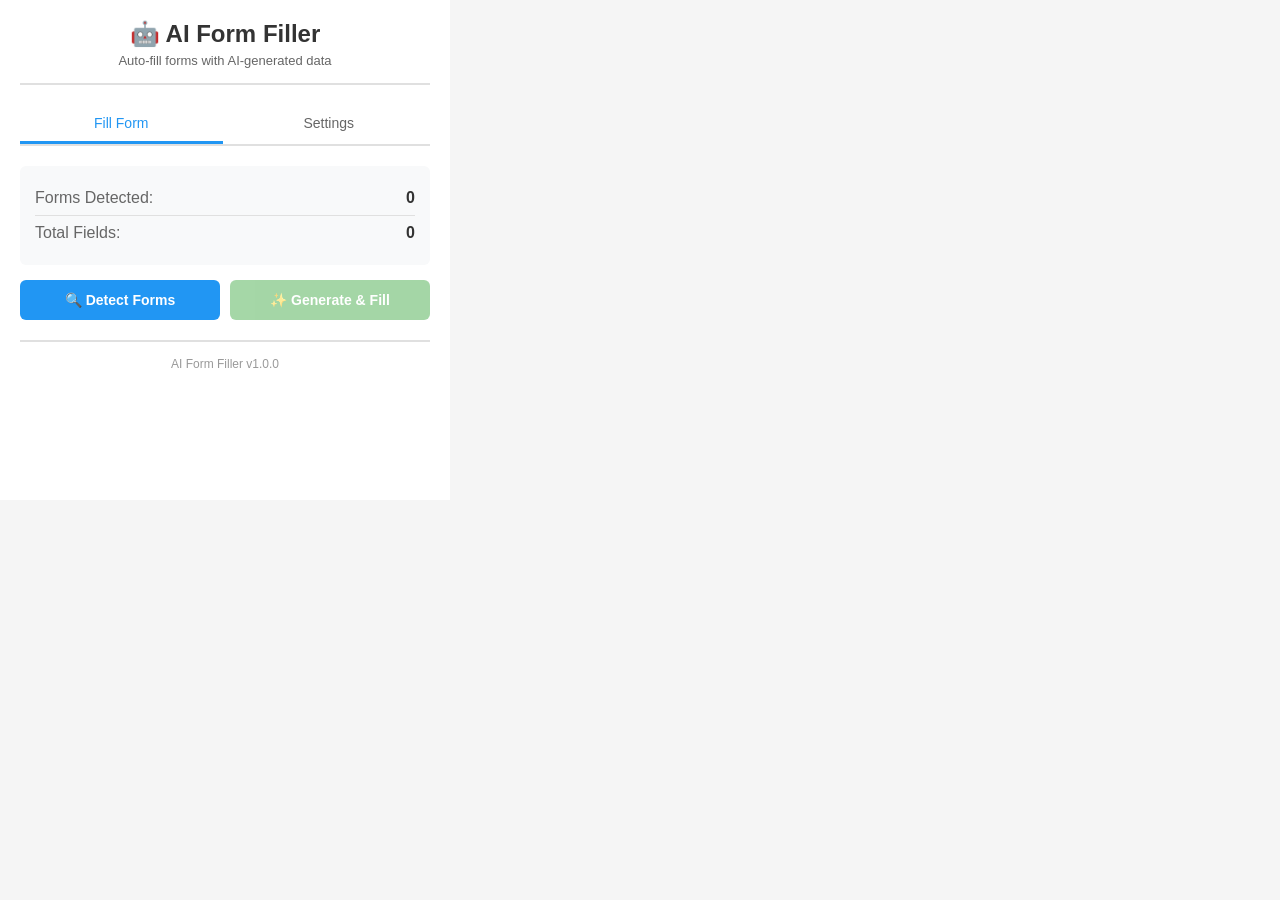
==== popup.html @ 48ce95aa "Initial commit: AI Form Filler Chrome Extension with Bailian integration and rich text editor suppor" ====
<!DOCTYPE html>
<html lang="en">
<head>
  <meta charset="UTF-8">
  <meta name="viewport" content="width=device-width, initial-scale=1.0">
  <title>AI Form Filler</title>
  <link rel="stylesheet" href="popup.css">
</head>
<body>
  <div class="container">
    <header>
      <h1>🤖 AI Form Filler</h1>
      <p class="subtitle">Auto-fill forms with AI-generated data</p>
    </header>

    <div class="tabs">
      <button class="tab-btn active" data-tab="fill">Fill Form</button>
      <button class="tab-btn" data-tab="settings">Settings</button>
    </div>

    <!-- Fill Form Tab -->
    <div id="fill-tab" class="tab-content active">
      <div id="status-message" class="status-message"></div>
      
      <div class="form-info">
        <div class="info-item">
          <span class="label">Forms Detected:</span>
          <span id="forms-count" class="value">0</span>
        </div>
        <div class="info-item">
          <span class="label">Total Fields:</span>
          <span id="fields-count" class="value">0</span>
        </div>
      </div>

      <div class="actions">
        <button id="detect-btn" class="btn btn-primary">
          🔍 Detect Forms
        </button>
        <button id="fill-btn" class="btn btn-success" disabled>
          ✨ Generate & Fill
        </button>
      </div>

      <div id="preview-section" class="preview-section" style="display: none;">
        <h3>Field Preview</h3>
        <div id="fields-preview" class="fields-preview"></div>
      </div>
    </div>

    <!-- Settings Tab -->
    <div id="settings-tab" class="tab-content">
      <form id="settings-form">
        <div class="form-group">
          <label for="api-key">API Key *</label>
          <input type="password" id="api-key" placeholder="Enter your Alibaba Cloud Bailian API key" required>
          <small>Your API key is stored locally and never sent to third parties</small>
        </div>

        <div class="form-group">
          <label for="api-url">API URL</label>
          <input type="url" id="api-url" placeholder="https://dashscope.aliyuncs.com/compatible-mode/v1/chat/completions">
        </div>

        <div class="form-group">
          <label for="model">AI Model</label>
          <select id="model">
            <option value="qwen-turbo">Qwen-Turbo (Fast)</option>
            <option value="qwen-plus" selected>Qwen-Plus (Balanced)</option>
            <option value="qwen-max">Qwen-Max (Best Quality)</option>
          </select>
        </div>

        <div class="form-group">
          <label for="language">Language</label>
          <select id="language">
            <option value="en">English</option>
            <option value="zh">Chinese</option>
            <option value="ja">Japanese</option>
            <option value="ko">Korean</option>
            <option value="es">Spanish</option>
            <option value="fr">French</option>
          </select>
        </div>

        <div class="form-group">
          <label class="checkbox-label">
            <input type="checkbox" id="auto-fill">
            <span>Auto-fill on page load (when forms detected)</span>
          </label>
        </div>

        <div class="form-actions">
          <button type="submit" class="btn btn-primary">💾 Save Settings</button>
        </div>
      </form>
    </div>

    <footer>
      <p class="footer-text">AI Form Filler v1.0.0</p>
    </footer>
  </div>

  <script src="popup.js"></script>
</body>
</html>
---- popup.css ----
* {
  margin: 0;
  padding: 0;
  box-sizing: border-box;
}

body {
  font-family: -apple-system, BlinkMacSystemFont, 'Segoe UI', Roboto, Oxygen, Ubuntu, Cantarell, sans-serif;
  background: #f5f5f5;
  min-width: 400px;
  min-height: 500px;
}

.container {
  background: white;
  padding: 20px;
  max-width: 450px;
  min-height: 500px;
}

header {
  text-align: center;
  margin-bottom: 20px;
  padding-bottom: 15px;
  border-bottom: 2px solid #e0e0e0;
}

header h1 {
  font-size: 24px;
  color: #333;
  margin-bottom: 5px;
}

.subtitle {
  color: #666;
  font-size: 13px;
}

/* Tabs */
.tabs {
  display: flex;
  gap: 5px;
  margin-bottom: 20px;
  border-bottom: 2px solid #e0e0e0;
}

.tab-btn {
  flex: 1;
  padding: 10px;
  background: none;
  border: none;
  border-bottom: 3px solid transparent;
  cursor: pointer;
  font-size: 14px;
  font-weight: 500;
  color: #666;
  transition: all 0.3s;
}

.tab-btn:hover {
  color: #2196F3;
  background: #f0f8ff;
}

.tab-btn.active {
  color: #2196F3;
  border-bottom-color: #2196F3;
}

.tab-content {
  display: none;
}

.tab-content.active {
  display: block;
}

/* Status Message */
.status-message {
  padding: 10px;
  margin-bottom: 15px;
  border-radius: 4px;
  display: none;
  font-size: 13px;
}

.status-message.show {
  display: block;
}

.status-message.info {
  background: #e3f2fd;
  color: #1976d2;
  border-left: 4px solid #1976d2;
}

.status-message.success {
  background: #e8f5e9;
  color: #388e3c;
  border-left: 4px solid #388e3c;
}

.status-message.error {
  background: #ffebee;
  color: #d32f2f;
  border-left: 4px solid #d32f2f;
}

.status-message.loading {
  background: #fff3e0;
  color: #f57c00;
  border-left: 4px solid #f57c00;
}

/* Form Info */
.form-info {
  background: #f8f9fa;
  padding: 15px;
  border-radius: 6px;
  margin-bottom: 15px;
}

.info-item {
  display: flex;
  justify-content: space-between;
  padding: 8px 0;
  border-bottom: 1px solid #e0e0e0;
}

.info-item:last-child {
  border-bottom: none;
}

.info-item .label {
  color: #666;
  font-weight: 500;
}

.info-item .value {
  color: #333;
  font-weight: 600;
}

/* Actions */
.actions {
  display: flex;
  gap: 10px;
  margin-bottom: 20px;
}

.btn {
  flex: 1;
  padding: 12px 20px;
  border: none;
  border-radius: 6px;
  font-size: 14px;
  font-weight: 600;
  cursor: pointer;
  transition: all 0.3s;
  display: flex;
  align-items: center;
  justify-content: center;
  gap: 8px;
}

.btn:disabled {
  opacity: 0.5;
  cursor: not-allowed;
}

.btn-primary {
  background: #2196F3;
  color: white;
}

.btn-primary:hover:not(:disabled) {
  background: #1976D2;
  transform: translateY(-1px);
  box-shadow: 0 4px 8px rgba(33, 150, 243, 0.3);
}

.btn-success {
  background: #4CAF50;
  color: white;
}

.btn-success:hover:not(:disabled) {
  background: #388E3C;
  transform: translateY(-1px);
  box-shadow: 0 4px 8px rgba(76, 175, 80, 0.3);
}

/* Preview Section */
.preview-section {
  margin-top: 20px;
  padding-top: 20px;
  border-top: 2px solid #e0e0e0;
}

.preview-section h3 {
  font-size: 16px;
  color: #333;
  margin-bottom: 15px;
}

.fields-preview {
  max-height: 300px;
  overflow-y: auto;
}

.field-item {
  background: #f8f9fa;
  padding: 12px;
  margin-bottom: 10px;
  border-radius: 6px;
  border-left: 4px solid #2196F3;
}

.field-item .field-name {
  font-weight: 600;
  color: #333;
  margin-bottom: 5px;
}

.field-item .field-details {
  font-size: 12px;
  color: #666;
  line-height: 1.6;
}

.field-item .field-details span {
  display: inline-block;
  background: white;
  padding: 2px 8px;
  margin: 2px 4px 2px 0;
  border-radius: 3px;
  border: 1px solid #e0e0e0;
}

/* Settings Form */
.form-group {
  margin-bottom: 20px;
}

.form-group label {
  display: block;
  font-weight: 600;
  color: #333;
  margin-bottom: 8px;
  font-size: 14px;
}

.form-group input[type="text"],
.form-group input[type="password"],
.form-group input[type="url"],
.form-group select {
  width: 100%;
  padding: 10px 12px;
  border: 2px solid #e0e0e0;
  border-radius: 6px;
  font-size: 14px;
  transition: border-color 0.3s;
}

.form-group input:focus,
.form-group select:focus {
  outline: none;
  border-color: #2196F3;
}

.form-group small {
  display: block;
  margin-top: 5px;
  color: #999;
  font-size: 12px;
}

.checkbox-label {
  display: flex;
  align-items: center;
  gap: 10px;
  cursor: pointer;
}

.checkbox-label input[type="checkbox"] {
  width: 18px;
  height: 18px;
  cursor: pointer;
}

.form-actions {
  margin-top: 25px;
}

/* Footer */
footer {
  margin-top: 20px;
  padding-top: 15px;
  border-top: 2px solid #e0e0e0;
  text-align: center;
}

.footer-text {
  color: #999;
  font-size: 12px;
}

/* Loading spinner */
@keyframes spin {
  0% { transform: rotate(0deg); }
  100% { transform: rotate(360deg); }
}

.loading-spinner {
  display: inline-block;
  width: 16px;
  height: 16px;
  border: 2px solid #ffffff;
  border-top-color: transparent;
  border-radius: 50%;
  animation: spin 0.8s linear infinite;
}

/* Scrollbar styling */
.fields-preview::-webkit-scrollbar {
  width: 8px;
}

.fields-preview::-webkit-scrollbar-track {
  background: #f1f1f1;
  border-radius: 4px;
}

.fields-preview::-webkit-scrollbar-thumb {
  background: #888;
  border-radius: 4px;
}

.fields-preview::-webkit-scrollbar-thumb:hover {
  background: #555;
}
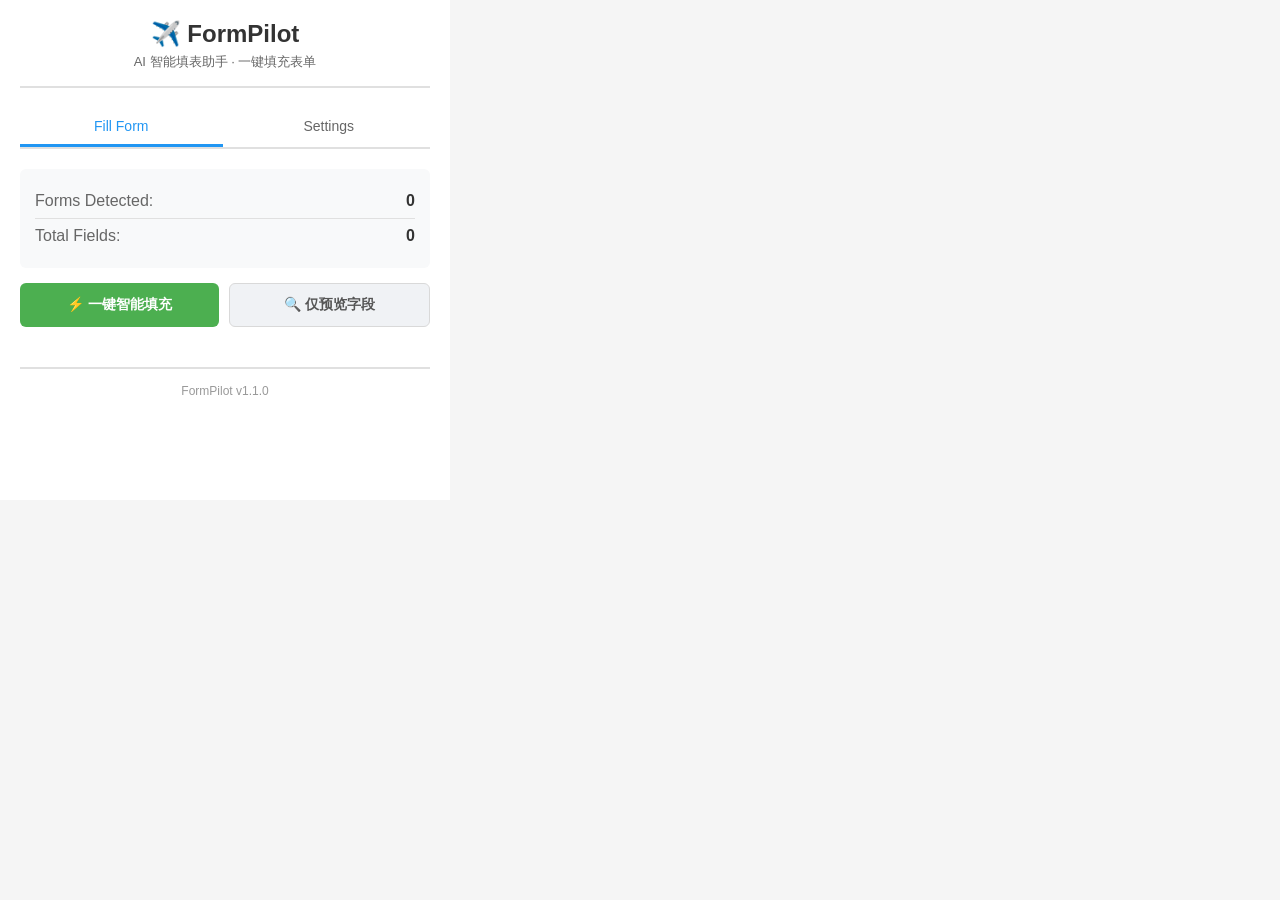
==== commit dec332c2: "feat: FormPilot 品牌升级与 P0~P3 全路线图落地 - 品牌: 更名 FormPilot · 智填领航, 新几何标识(纸飞机+琥珀对勾, 靛蓝-青渐变) - P0 实用性: 字段约束" ====
--- a/popup.html
+++ b/popup.html
@@ -3,14 +3,14 @@
 <head>
   <meta charset="UTF-8">
   <meta name="viewport" content="width=device-width, initial-scale=1.0">
-  <title>AI Form Filler</title>
+  <title>FormPilot</title>
   <link rel="stylesheet" href="popup.css">
 </head>
 <body>
   <div class="container">
     <header>
-      <h1>🤖 AI Form Filler</h1>
-      <p class="subtitle">Auto-fill forms with AI-generated data</p>
+      <h1>✈️ FormPilot</h1>
+      <p class="subtitle">AI 智能填表助手 · 一键填充表单</p>
     </header>
 
     <div class="tabs">
@@ -34,12 +34,22 @@
       </div>
 
       <div class="actions">
-        <button id="detect-btn" class="btn btn-primary">
-          🔍 Detect Forms
+        <button id="smart-btn" class="btn btn-success">
+          ⚡ 一键智能填充
         </button>
-        <button id="fill-btn" class="btn btn-success" disabled>
-          ✨ Generate & Fill
+        <button id="detect-btn" class="btn btn-secondary">
+          🔍 仅预览字段
         </button>
+      </div>
+      <div class="actions">
+        <button id="undo-btn" class="btn btn-secondary" style="display: none;">
+          ↩️ 撤销上次填充
+        </button>
+      </div>
+
+      <div id="report-section" class="report-section" style="display: none;">
+        <h3>📋 填充报告</h3>
+        <div id="report-content"></div>
       </div>
 
       <div id="preview-section" class="preview-section" style="display: none;">
@@ -97,7 +107,7 @@
     </div>
 
     <footer>
-      <p class="footer-text">AI Form Filler v1.0.0</p>
+      <p class="footer-text">FormPilot v1.1.0</p>
     </footer>
   </div>
 
--- a/popup.css
+++ b/popup.css
@@ -190,6 +190,84 @@
   box-shadow: 0 4px 8px rgba(76, 175, 80, 0.3);
 }
 
+.btn-secondary {
+  background: #f0f2f5;
+  color: #555;
+  border: 1px solid #d9d9d9;
+}
+
+.btn-secondary:hover:not(:disabled) {
+  background: #e4e7eb;
+  color: #333;
+}
+
+/* Fill Report */
+.report-section {
+  margin-top: 15px;
+  padding: 15px;
+  background: #fafafa;
+  border-radius: 6px;
+  border: 1px solid #e0e0e0;
+}
+
+.report-section h3 {
+  font-size: 14px;
+  color: #333;
+  margin-bottom: 10px;
+}
+
+.report-summary {
+  padding: 8px 12px;
+  border-radius: 4px;
+  font-size: 13px;
+  font-weight: 600;
+  margin-bottom: 10px;
+}
+
+.report-summary.ok {
+  background: #e8f5e9;
+  color: #388e3c;
+}
+
+.report-summary.warn {
+  background: #fff3e0;
+  color: #f57c00;
+}
+
+.report-group-title {
+  font-size: 12px;
+  font-weight: 600;
+  color: #666;
+  margin: 10px 0 6px;
+}
+
+.report-item {
+  background: white;
+  padding: 8px 12px;
+  border-radius: 4px;
+  border-left: 4px solid #ccc;
+  margin-bottom: 6px;
+  font-size: 12px;
+  line-height: 1.5;
+}
+
+.report-item.invalid {
+  border-left-color: #d32f2f;
+}
+
+.report-item.muted {
+  color: #888;
+}
+
+.report-field-name {
+  font-weight: 600;
+  color: #333;
+}
+
+.report-field-msg {
+  color: #d32f2f;
+}
+
 /* Preview Section */
 .preview-section {
   margin-top: 20px;
